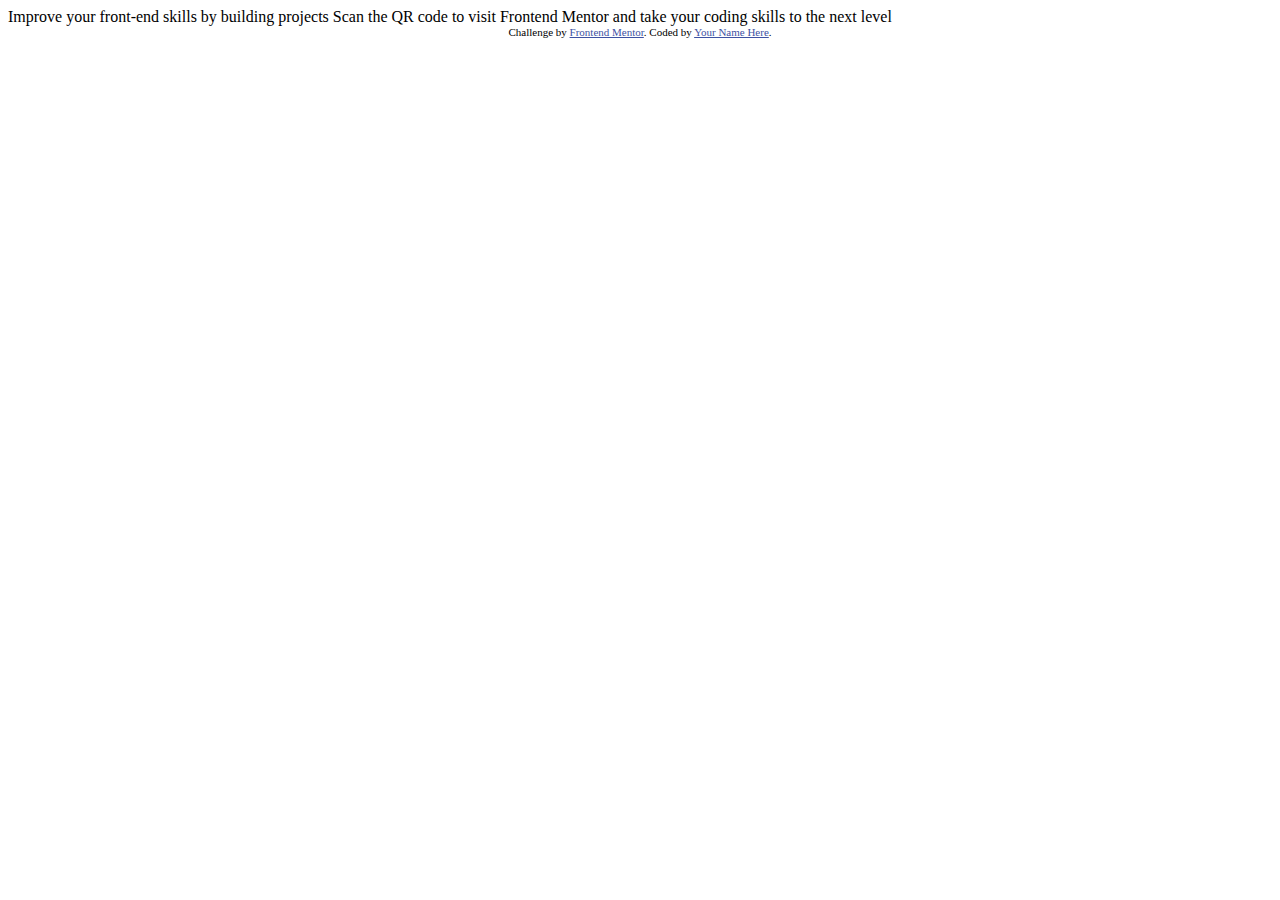
==== qr-code-component-main/index.html @ beb05324 "first commmit just with the initial setup" ====
<!DOCTYPE html>
<html lang="en">
<head>
  <meta charset="UTF-8">
  <meta name="viewport" content="width=device-width, initial-scale=1.0"> <!-- displays site properly based on user's device -->

  <link rel="icon" type="image/png" sizes="32x32" href="./images/favicon-32x32.png">
  
  <title>Frontend Mentor | QR code component</title>

  <!-- Feel free to remove these styles or customise in your own stylesheet 👍 -->
  <style>
    .attribution { font-size: 11px; text-align: center; }
    .attribution a { color: hsl(228, 45%, 44%); }
  </style>
</head>
<body>

  Improve your front-end skills by building projects

  Scan the QR code to visit Frontend Mentor and take your coding skills to the next level
  
  <div class="attribution">
    Challenge by <a href="https://www.frontendmentor.io?ref=challenge" target="_blank">Frontend Mentor</a>. 
    Coded by <a href="#">Your Name Here</a>.
  </div>
</body>
</html>
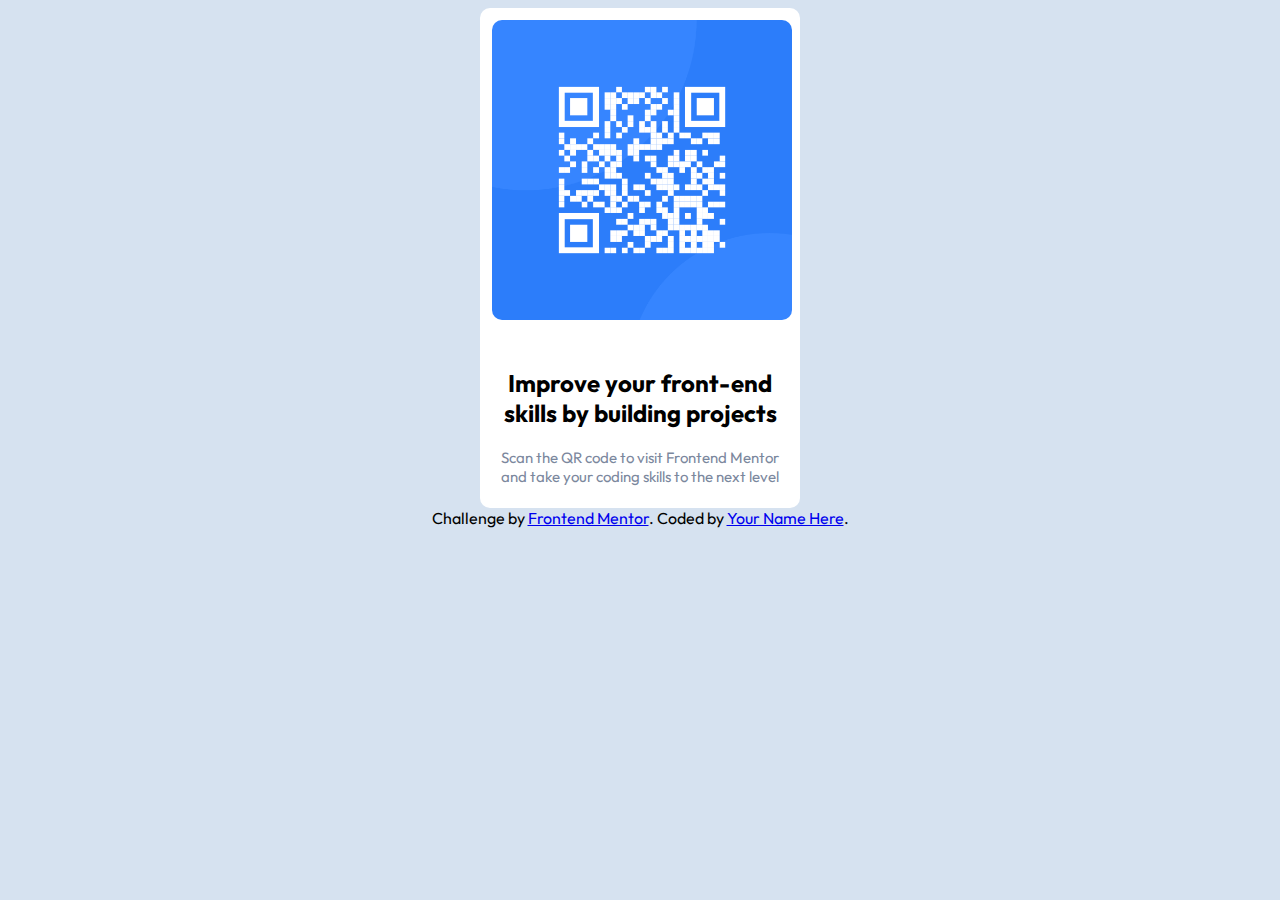
==== commit 8956f12e: "created the styles file, linked it , set up variables and started shaping the design" ====
--- a/qr-code-component-main/index.html
+++ b/qr-code-component-main/index.html
@@ -5,20 +5,22 @@
   <meta name="viewport" content="width=device-width, initial-scale=1.0"> <!-- displays site properly based on user's device -->
 
   <link rel="icon" type="image/png" sizes="32x32" href="./images/favicon-32x32.png">
-  
+  <link rel="preconnect" href="https://fonts.googleapis.com">
+  <link rel="preconnect" href="https://fonts.gstatic.com" crossorigin>
+  <link href="https://fonts.googleapis.com/css2?family=Outfit:wght@400;700&display=swap" rel="stylesheet">  
+  <link rel="stylesheet" href="styles.css">
   <title>Frontend Mentor | QR code component</title>
 
-  <!-- Feel free to remove these styles or customise in your own stylesheet 👍 -->
-  <style>
-    .attribution { font-size: 11px; text-align: center; }
-    .attribution a { color: hsl(228, 45%, 44%); }
-  </style>
 </head>
 <body>
-
-  Improve your front-end skills by building projects
-
-  Scan the QR code to visit Frontend Mentor and take your coding skills to the next level
+<div class="card-container">
+  <img class="qr-pic" src="./images/image-qr-code.png" alt="image-qr-code">
+  
+  <div class="card-info">
+    <h2>Improve your front-end skills by building projects</h2>
+    <p>Scan the QR code to visit Frontend Mentor and take your coding skills to the next level</p> 
+  </div>
+</div>
   
   <div class="attribution">
     Challenge by <a href="https://www.frontendmentor.io?ref=challenge" target="_blank">Frontend Mentor</a>. 
--- a/qr-code-component-main/styles.css
+++ b/qr-code-component-main/styles.css
@@ -0,0 +1,44 @@
+:root {
+    --white: hsl(0, 0%, 100%);
+    --light-gray: hsl(212, 45%, 89%);
+    --grayish-blue: hsl(220, 15%, 55%);
+    --dark-blue: hsl(218, 44%, 22%);
+}
+
+body {
+    font-family: 'Outfit', sans-serif;
+    background-color: var(--light-gray);
+    display: flex;
+    flex-direction: column;
+    justify-content: center;
+    align-items: center;
+}
+
+.card-container {
+    background-color: var(--white);
+    height: 500px;
+    width: 320px;
+    border-radius: 10px;
+    display: flex;
+    flex-direction: column;
+}
+
+.card-container .qr-pic {
+    height: 300px;
+    width: 300px;
+    border-radius: 10px;
+    margin: 12px;
+}
+
+.card-info {
+    text-align: center;
+    margin: 16px;
+}
+
+.card-info h2 {
+    font-size: 24px;
+}
+.card-info p {
+    color: var(--grayish-blue);
+    font-size: 15px;
+}
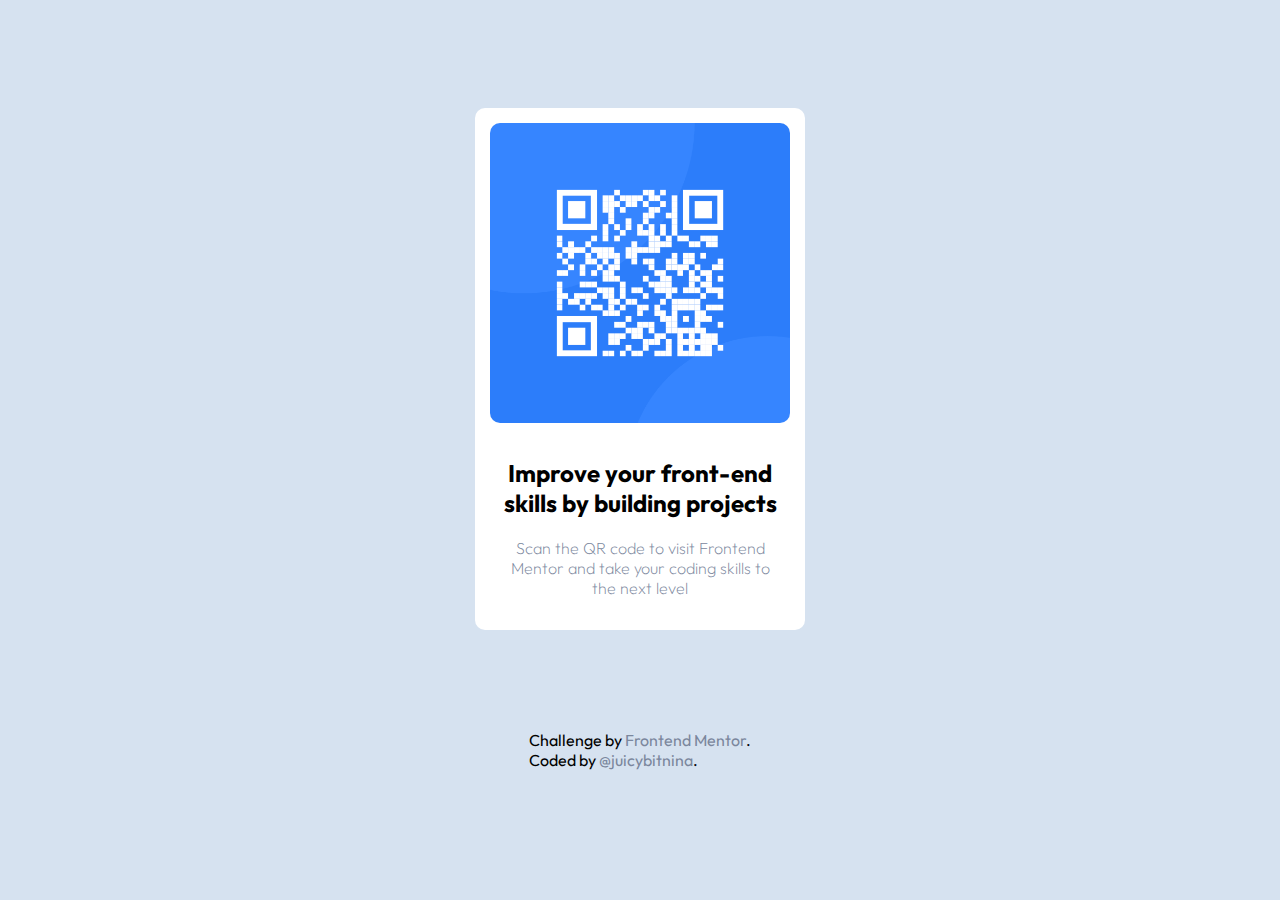
==== commit 55e8c4ca: "aligned everything center, think it looks pretty much the same. linked mmy github to @juicybitnina" ====
--- a/qr-code-component-main/index.html
+++ b/qr-code-component-main/index.html
@@ -23,8 +23,8 @@
 </div>
   
   <div class="attribution">
-    Challenge by <a href="https://www.frontendmentor.io?ref=challenge" target="_blank">Frontend Mentor</a>. 
-    Coded by <a href="#">Your Name Here</a>.
+    Challenge by <a href="https://www.frontendmentor.io?ref=challenge" target="_blank">Frontend Mentor</a>. <br>
+    Coded by <a href="https://github.com/juicynina">@juicybitnina</a>.
   </div>
 </body>
 </html>--- a/qr-code-component-main/styles.css
+++ b/qr-code-component-main/styles.css
@@ -16,10 +16,12 @@
 
 .card-container {
     background-color: var(--white);
-    height: 500px;
-    width: 320px;
+    height: auto;
+    width: 330px;
     border-radius: 10px;
     display: flex;
+    margin-top: 100px;
+    margin-bottom: 100px;
     flex-direction: column;
 }
 
@@ -27,18 +29,33 @@
     height: 300px;
     width: 300px;
     border-radius: 10px;
-    margin: 12px;
+    margin: 15px;
+    text-align: center;
 }
 
 .card-info {
     text-align: center;
-    margin: 16px;
+    margin: 0 20px 16px;
 }
 
 .card-info h2 {
     font-size: 24px;
+    font-weight: 700;
 }
 .card-info p {
     color: var(--grayish-blue);
-    font-size: 15px;
+    font-size: 16px;
+    font-weight: 200;
+    margin-left: 8px;
+    margin-right: 8px;
 }
+
+.attribution a {
+    text-decoration: none;
+    color: var(--grayish-blue);
+    text-align: center;
+}
+
+@media (min-width: 600px) {
+    
+}